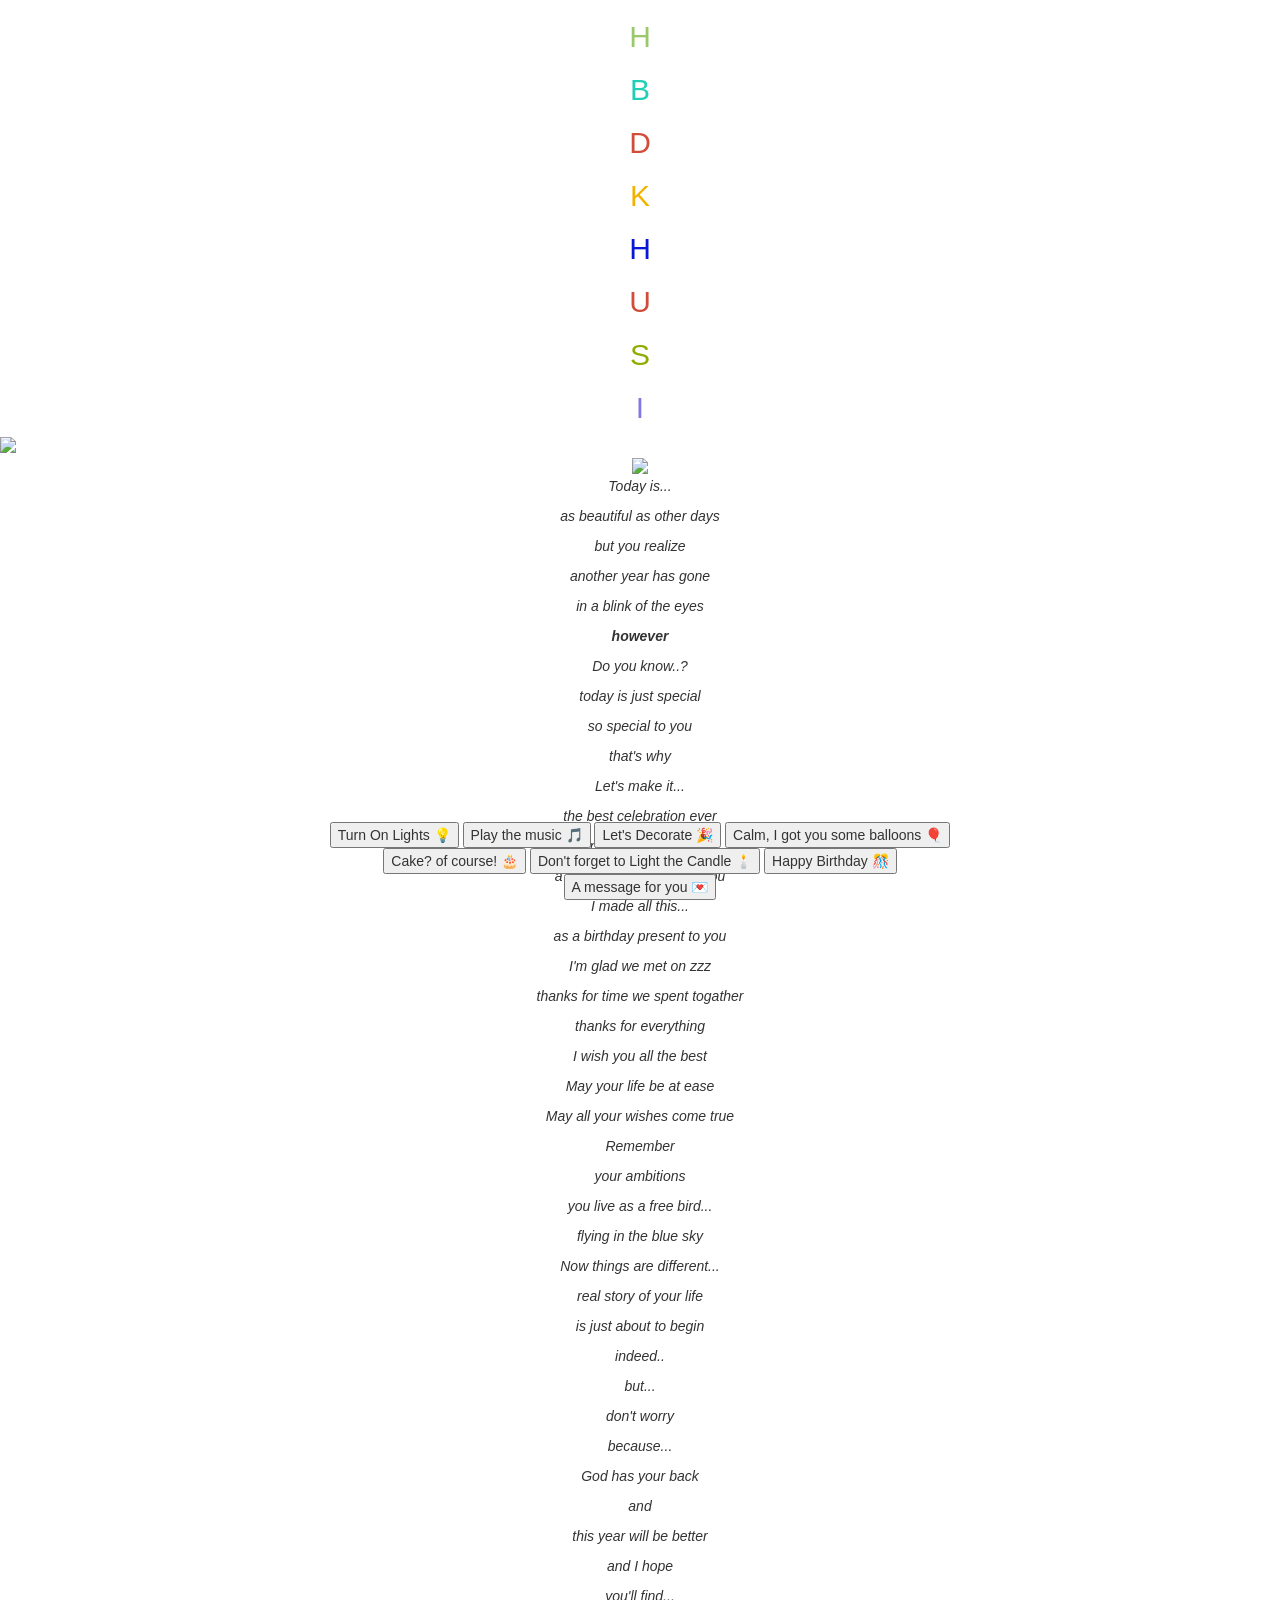
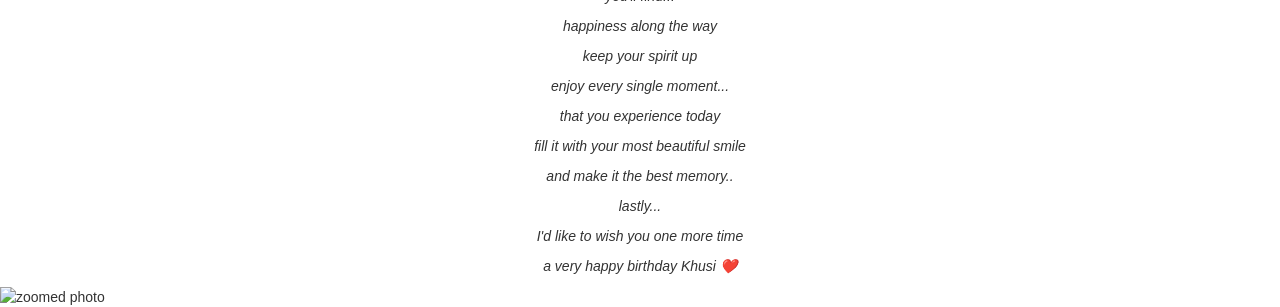
==== universe.html @ 45c4376b "Change letters and colors in balloon headings" ====
<!DOCTYPE html>
<!--[if lt IE 7]> <html class="ie lt-ie9 lt-ie8 lt-ie7"> <![endif]-->
<!--[if IE 7]>    <html class="ie lt-ie9 lt-ie8"> <![endif]-->
<!--[if IE 8]>    <html class="ie lt-ie9"> <![endif]-->
<!--[if gt IE 8]> <html> <![endif]-->
<!--[if !IE]><!-->
<html lang="en"><!-- <![endif]-->

<head>
  <script>
    const navEntries = performance.getEntriesByType("navigation");
    if (navEntries.length > 0 && navEntries[0].type === "reload") {
      window.location.href = "index.html";
    }
  </script>
  <title>Happy Birthday</title>
  <meta charset="UTF-8" />
  <meta name="description" content="Happy Birthday">
  <meta name="robots" content="index, follow" />
  <link rel="icon" href="images/favicon.ico" type="image/x-icon">
  <link rel="author" href="Ovi Shekh" />
  <meta name="keywords" content="Birthday, Happy">

  <!-- Strat of Facebook Meta -->
  <meta property="og:type" content="E-Greeting" />
  <meta property="og:image" content="favicon.ico" />
  <meta property="og:description" content="Wish you a very Happy Birthday">
  <!-- End of Facebook Meta Tags -->

  <meta name="viewport"
    content="width=device-width, initial-scale=1.0, user-scalable=0, minimum-scale=1.0, maximum-scale=1.0">
  <meta name="apple-mobile-web-app-capable" content="yes">
  <meta name="apple-mobile-web-app-status-bar-style" content="black">
  <meta http-equiv="X-UA-Compatible" content="IE=9; IE=8; IE=7; IE=EDGE" />
  <link rel="stylesheet" href="https://maxcdn.bootstrapcdn.com/bootstrap/3.3.1/css/bootstrap.min.css">
  <link rel="stylesheet" type="text/css" href="style/stylesheet.css">
  <link rel="stylesheet" type="text/css" href="style/loading.css">
  <link href='http://fonts.googleapis.com/css?family=Signika' rel='stylesheet' type='text/css'>
  <!-- <link href='http://fonts.googleapis.com/css?family=Nunito' rel='stylesheet' type='text/css'> -->
  <link rel="stylesheet/less" href="style/cake.less">
  <style type="text/css" id="less:birthday-cake">
    /* ============================================== POSITION
*/
    .cake {
      position: absolute;
      display: none;
      left: 50%;
      margin-left: -150px;
      width: 300px;
      height: 300px;
    }

    /* ============================================== BASE
*/
    .cake:after {
      background: #ffffff;
      border-radius: 300px;
      content: "";
      position: absolute;
      bottom: 0;
      left: 0;
      width: 300px;
      height: 6px;
    }

    /* ============================================== Candle
*/
    .velas {
      background: #ffffff;
      border-radius: 100%;
      position: absolute;
      top: 50%;
      left: 50%;
      margin-left: -7.5px;
      margin-top: -25px;
      width: 15px;
      height: 50px;
    }

    .velas:after,
    .velas:before {
      background: rgba(255, 0, 0, 0.4);
      content: "";
      position: absolute;
      width: 100%;
      height: 6.66666667px;
    }

    .velas:after {
      top: 25%;
      left: 0;
    }

    .velas:before {
      top: 45%;
      left: 0;
    }

    /* ============================================== Fire
*/
    .fuego {
      display: none;
      border-radius: 100%;
      box-shadow: 0 0 40px 10px rgba(248, 233, 209, 0.2);
      position: absolute;
      top: -12px;
      left: 50%;
      margin-left: -10px;
      width: 20px;
      height: 37.5px;
    }

    .fuego:nth-child(1) {
      -webkit-animation: fuego 2s infinite;
      -moz-animation: fuego 2s infinite;
      -o-animation: fuego 2s infinite;
      -ms-animation: fuego 2s infinite;
      animation: fuego 2s infinite;
    }

    .fuego:nth-child(2) {
      -webkit-animation: fuego 1.5s infinite;
      -moz-animation: fuego 1.5s infinite;
      -o-animation: fuego 1.5s infinite;
      -ms-animation: fuego 1.5s infinite;
      animation: fuego 1.5s infinite;
    }

    .fuego:nth-child(3) {
      -webkit-animation: fuego 1s infinite;
      -moz-animation: fuego 1s infinite;
      -o-animation: fuego 1s infinite;
      -ms-animation: fuego 1s infinite;
      animation: fuego 1s infinite;
    }

    .fuego:nth-child(4) {
      -webkit-animation: fuego 0.5s infinite;
      -moz-animation: fuego 0.5s infinite;
      -o-animation: fuego 0.5s infinite;
      -ms-animation: fuego 0.5s infinite;
      animation: fuego 0.5s infinite;
    }

    .fuego:nth-child(5) {
      -webkit-animation: fuego 0.2s infinite;
      -moz-animation: fuego 0.2s infinite;
      -o-animation: fuego 0.2s infinite;
      -ms-animation: fuego 0.2s infinite;
      animation: fuego 0.2s infinite;
    }

    /* ============================================== Animation Fire
*/
    @-webkit-keyframes fuego {
      0% {
        background: rgba(254, 248, 97, 0.5);
        -webkit-transform: translateY(0) scale(1);
      }

      50% {
        background: rgba(255, 50, 0, 0.1);
        -webkit-transform: translateY(-60px) scale(0);
      }

      100% {
        background: rgba(254, 248, 97, 0.5);
        -webkit-transform: translateY(0) scale(1);
      }
    }

    @-moz-keyframes fuego {
      0% {
        background: rgba(254, 248, 97, 0.5);
        -moz-transform: translateY(0) scale(1);
      }

      50% {
        background: rgba(255, 50, 0, 0.1);
        -moz-transform: translateY(-60px) scale(0);
      }

      100% {
        background: rgba(254, 248, 97, 0.5);
        -moz-transform: translateY(0) scale(1);
      }
    }

    @-o-keyframes fuego {
      0% {
        background: rgba(254, 248, 97, 0.5);
        -o-transform: translateY(0) scale(1);
      }

      50% {
        background: rgba(255, 50, 0, 0.1);
        -o-transform: translateY(-60px) scale(0);
      }

      100% {
        background: rgba(254, 248, 97, 0.5);
        -o-transform: translateY(0) scale(1);
      }
    }

    @-ms-keyframes fuego {
      0% {
        background: rgba(254, 248, 97, 0.5);
        -ms-transform: translateY(0) scale(1);
      }

      50% {
        background: rgba(255, 50, 0, 0.1);
        -ms-transform: translateY(-60px) scale(0);
      }

      100% {
        background: rgba(254, 248, 97, 0.5);
        -ms-transform: translateY(0) scale(1);
      }
    }

    @keyframes fuego {
      0% {
        background: rgba(254, 248, 97, 0.5);
        transform: translateY(0) scale(1);
      }

      50% {
        background: rgba(255, 50, 0, 0.1);
        transform: translateY(-60px) scale(0);
      }

      100% {
        background: rgba(254, 248, 97, 0.5);
        transform: translateY(0) scale(1);
      }
    }

    /* ============================================== Frosting
*/
    .cobertura {
      background: #ece7e3;
      border-radius: 150px;
      position: absolute;
      top: 60%;
      left: 50%;
      margin-left: -83.33333333px;
      margin-top: -15px;
      width: 166.66666667px;
      height: 37.5px;
      z-index: 10;
    }

    .cobertura:after,
    .cobertura:before {
      background: #ece7e3;
      border-radius: 300px;
      content: "";
      position: absolute;
      width: 15px;
      height: 30px;
    }

    .cobertura:after {
      top: 20px;
      right: 42.85714286px;
    }

    .cobertura:before {
      top: 30px;
      right: 27.27272727px;
    }

    /* ============================================== BIZCOCHO
*/
    .bizcocho {
      background: #6d3826;
      position: absolute;
      bottom: 0;
      left: 50%;
      margin-left: -75px;
      width: 150px;
      height: 100px;
    }

    .bizcocho:after,
    .bizcocho:before {
      background: rgba(236, 231, 227, 0.6);
      content: "";
      position: absolute;
      width: 100%;
      height: 15px;
    }

    .bizcocho:after {
      top: 30%;
      left: 0;
    }

    .bizcocho:before {
      top: 60%;
      left: 0;
    }

    /* ============================================== Album
*/
    .album-photo {
      display: none;
      position: absolute;
      width: 300px;
      /* looks like landscape photo */
      height: auto;
      border: 5px solid white;
      box-shadow: 0 6px 18px rgba(0, 0, 0, 0.3);
      border-radius: 10px;
      transition: transform 0.3s ease;
    }

    .album-photo:hover {
      transform: scale(1.05) rotate(0deg);
      z-index: 10;
    }

    /* Left side */
    .album-left-1 {
      top: 30px;
      left: 50px;
      transform: rotate(-5deg);
    }

    .album-left-2 {
      top: 205px;
      left: 70px;
      transform: rotate(4deg);
    }

    /* Right side */
    .album-right-1 {
      top: 30px;
      right: 50px;
      transform: rotate(5deg);
    }

    .album-right-2 {
      top: 205px;
      right: 70px;
      transform: rotate(-4deg);
    }


    /* ============================================== TEXT
*/
    h1,
    p {
      font-family: 'Lato', sans-serif;
      font-weight: 300;
      font-style: italic;
      text-align: center;
      width: 100%;
      -webkit-user-select: none;
      -moz-user-select: none;
      -ms-user-select: none;
      user-select: none;
    }

    .profile-img {
      position: absolute;
      /* relative to .cake */
      bottom: 30px;
      /* 10px below cake */
      right: -170px;
      /* 70px to the right of cake */
      width: 150px;
      height: 150px;
      border: 5px solid white;
      box-shadow: 0 6px 18px rgba(0, 0, 0, 0.3);
      border-radius: 10px;
    }
  </style>
  <script src="//cdnjs.cloudflare.com/ajax/libs/less.js/2.1.0/less.min.js"></script>
</head>

<body>
  <div class="loading"></div>
  <img src="images/wall-1.png" class="album-photo album-left-1">
  <img src="images/wall-2.jpg" class="album-photo album-left-2">
  <img src="images/wall-3.png" class="album-photo album-right-1">
  <img src="images/wall-4.jpg" class="album-photo album-right-2">



  <audio class="song" loop preload="none" style="display:none;">
    <source src="song/HBD.mp3" type="audio/mpeg">
    <source src="song/HBD.mp3" type="audio/mp3">
  </audio>
	
  <div class="balloons text-center" id="b1">
    <h2 style="color:#99C96A;">H</h2>
  </div>
  <div class="balloons text-center" id="b2">
    <h2 style="color:#20CFB4;">B</h2>
  </div>
  <div class="balloons text-center" id="b3">
    <h2 style="color:#D14D39;">D</h2>
  </div>
	
  <div class="balloons text-center" id="b4">
    <h2 style="color:#F2B300;">K</h2>
  </div>
  <div class="balloons text-center" id="b5">
    <h2 style="color:#0719D4;">H</h2>
  </div>
  <div class="balloons text-center" id="b6">
    <h2 style="color:#D14D39;">U</h2>
  </div>
  <div class="balloons text-center" id="b7">
    <h2 style="color:#8FAD00;">S</h2>
  </div>
  <div class="balloons text-center" id="b8">
    <h2 style="color:#8377E4;">I</h2>
  </div>


  <img src="images/Balloon-Border.png" width="100%" class="balloon-border">


  <div class="container">

    <div class="row">
      <div class="col-md-2 col-xs-2 bulb-holder">
        <div class="bulb" id="bulb_yellow"></div>
      </div>
      <div class="col-md-2 col-xs-2 bulb-holder">
        <div class="bulb" id="bulb_red"></div>
      </div>
      <div class="col-md-2 col-xs-2 bulb-holder">
        <div class="bulb" id="bulb_blue"></div>
      </div>
      <div class="col-md-2 col-xs-2 bulb-holder">
        <div class="bulb" id="bulb_green"></div>
      </div>
      <div class="col-md-2 col-xs-2 bulb-holder">
        <div class="bulb" id="bulb_pink"></div>
      </div>
      <div class="col-md-2 col-xs-2 bulb-holder">
        <div class="bulb" id="bulb_orange"></div>
      </div>
    </div>
    <div class="row">
      <div class="col-md-12 text-center">
        <img src="images/banner.png" class="bannar">
      </div>
    </div>
    <!-- <div class="row message">
			<div class="col-md-12"><p>Khushbu</p></div>
		</div> -->
    <div class="row cake-cover">
      <div class="col-md-12 texr-center">
        <div class="cake">
          <div class="velas">
            <div class="fuego"></div>
            <div class="fuego"></div>
            <div class="fuego"></div>
            <div class="fuego"></div>
            <div class="fuego"></div>
          </div>
          <div class="cobertura"></div>
          <div class="bizcocho"></div>
        </div>
      </div>
    </div>
    <div class="row message">
      <div class="col-md-12">
        <p>Today is...</p>
        <p>as beautiful as other days</p>
        <p>but you realize</p>
        <p>another year has gone</p>
        <p>in a blink of the eyes</p>
        <p><strong>however</strong></p>
        <p>Do you know..?</p>
        <p>today is just special</p>
        <p>so special to you</p>
        <p>that's why</p>
        <p>Let's make it...</p>
        <p>the best celebration ever</p>
        <p>and let me share...</p>
        <p>a piece of happiness to you</p>
        <p>I made all this...</p>
        <p>as a birthday present to you</p>
        <p>I'm glad we met on zzz</p>
        <p>thanks for time we spent togather</p>
        <p>thanks for everything</p>
        <p>I wish you all the best</p>
        <p>May your life be at ease</p>
        <p>May all your wishes come true</p>
        <p>Remember</p>
        <p>your ambitions</p>
        <p>you live as a free bird...</p>
        <p>flying in the blue sky</p>
        <p>Now things are different...</p>
        <p>real story of your life</p>
        <p>is just about to begin</p>
        <p>indeed..</p>
        <p>but...</p>
        <p>don't worry</p>
        <p>because...</p>
        <p>God has your back</p>
        <p>and</p>
        <p>this year will be better</p>
        <p>and I hope</p>
        <p>you'll find...</p>
        <p>happiness along the way</p>
        <p>keep your spirit up</p>
        <p>enjoy every single moment...</p>
        <p>that you experience today</p>
        <p>fill it with your most beautiful smile</p>
        <p>and make it the best memory..</p>
        <p>lastly...</p>
        <p>I'd like to wish you one more time</p>
        <p>a very happy birthday Khusi ❤️</p>
      </div>
    </div>
    <div class="navbar navbar-fixed-bottom">
      <div class="row">
        <div class="col-md-6 text-center col-md-offset-3">
          <button class="custom-btn" id="turn_on">Turn On Lights 💡</button>
          <button class="custom-btn" id="play">Play the music 🎵</button>
          <button class="custom-btn" id="bannar_coming">Let's Decorate 🎉</button>
          <button class="custom-btn" id="balloons_flying">Calm, I got you some balloons 🎈</button>
          <button class="custom-btn" id="cake_fadein">Cake? of course! 🎂</button>
          <button class="custom-btn" id="light_candle">Don't forget to Light the Candle 🕯️</button>
          <button class="custom-btn" id="wish_message">Happy Birthday 🎊</button>
          <button class="custom-btn" id="story">A message for you 💌</button>
          <!-- <button class="custom-btn" id="cake_cut">Lrt's Cut the Cake</button> -->
        </div>
      </div>
      <!-- <div class="col-md-2">
			</div>
			<div class="col-md-2">
			</div>
			<div class="col-md-2">
			</div>
			<div class="col-md-2">
			</div>
			<div class="col-md-2">
			</div> -->
    </div>


  </div>
  <div class="lightbox" id="lightbox">
    <img src="" alt="zoomed photo">
  </div>
</body>
<script src="https://ajax.googleapis.com/ajax/libs/jquery/1.11.2/jquery.min.js"></script>
<script src="https://maxcdn.bootstrapcdn.com/bootstrap/3.3.1/js/bootstrap.min.js"></script>
<script src="https://cdn.jsdelivr.net/npm/sweetalert2@11"></script>
<script src="script/effect.js"></script>
<!-- Google tag (gtag.js) -->
<script async src="https://www.googletagmanager.com/gtag/js?id=G-8SQ2H9J48M"></script>
<script>
  window.dataLayer = window.dataLayer || [];
  function gtag() { dataLayer.push(arguments); }
  gtag('js', new Date());

  gtag('config', 'G-8SQ2H9J48M');
</script>

</html>
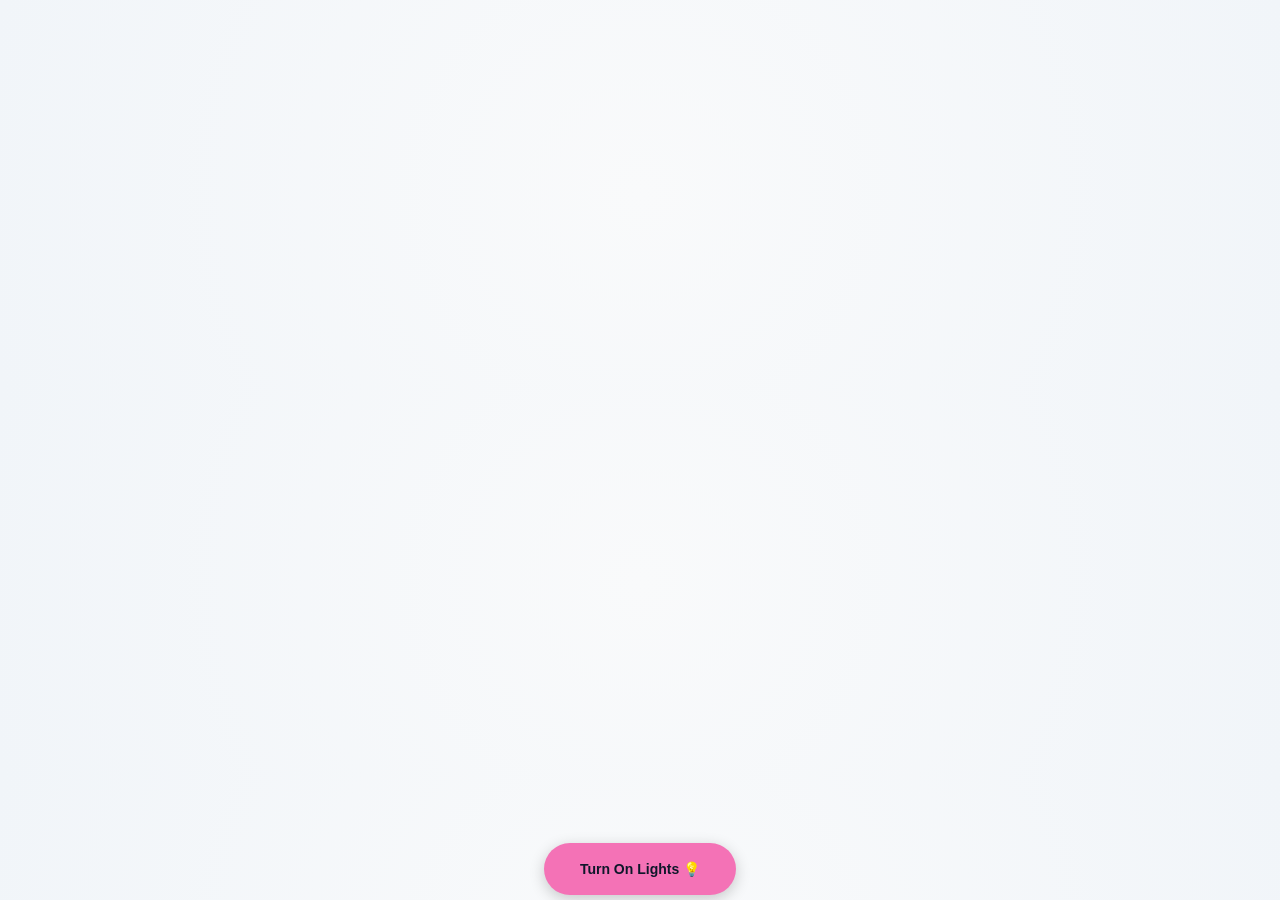
==== commit d4f573c0: "Happy Birthday" ====
--- a/universe.html
+++ b/universe.html
@@ -394,33 +394,30 @@
     <source src="song/HBD.mp3" type="audio/mpeg">
     <source src="song/HBD.mp3" type="audio/mp3">
   </audio>
-	
   <div class="balloons text-center" id="b1">
-    <h2 style="color:#99C96A;">H</h2>
+    <h2 style="color:#F2B300;">K</h2>
   </div>
   <div class="balloons text-center" id="b2">
-    <h2 style="color:#20CFB4;">B</h2>
+    <h2 style="color:#0719D4;">H</h2>
   </div>
   <div class="balloons text-center" id="b3">
-    <h2 style="color:#D14D39;">D</h2>
-  </div>
-	
+    <h2 style="color:#D14D39;">U</h2>
+  </div>
   <div class="balloons text-center" id="b4">
-    <h2 style="color:#F2B300;">K</h2>
+    <h2 style="color:#8FAD00;">S</h2>
   </div>
   <div class="balloons text-center" id="b5">
-    <h2 style="color:#0719D4;">H</h2>
+    <h2 style="color:#8377E4;">I</h2>
   </div>
   <div class="balloons text-center" id="b6">
-    <h2 style="color:#D14D39;">U</h2>
+    <h2 style="color:#99C96A;"> </h2>
   </div>
   <div class="balloons text-center" id="b7">
-    <h2 style="color:#8FAD00;">S</h2>
+    <h2 style="color:#20CFB4;"> </h2>
   </div>
   <div class="balloons text-center" id="b8">
-    <h2 style="color:#8377E4;">I</h2>
-  </div>
-
+    <h2 style="color:#D14D39;"> </h2>
+  </div>
 
   <img src="images/Balloon-Border.png" width="100%" class="balloon-border">
 
@@ -567,4 +564,4 @@
   gtag('config', 'G-8SQ2H9J48M');
 </script>
 
-</html>
+</html>
--- a/style/stylesheet.css
+++ b/style/stylesheet.css
@@ -0,0 +1,1459 @@
+@font-face {
+  font-family: 'Happy';
+  src: url('../fonts/Sweet-Toffee.ttf') format('truetype');
+  font-weight: normal;
+  font-style: normal;
+}
+
+body {
+	/*background-color: #FFDAB9;	*/
+	background-color: #f9fafb;
+	background-image: radial-gradient(circle at center, #f9fafb 0%, #f1f5f9 100%);
+	color: #1e293b;
+	padding-bottom: 120px;
+	-webkit-transition:background-color linear 5s;
+	-moz-transition:background-color linear 5s;
+	-o-transition:background-color linear 5s;
+	-ms-transition:background-color linear 5s;
+	transition:background-color linear 5s;
+	overflow-x:hidden;
+}
+
+.custom-btn {
+  display: inline-block;
+  margin: 0.5rem;
+  padding: 16px 36px;
+  background: #f472b6;
+  color: #0f172a;
+  text-decoration: none;
+  border-radius: 40px;
+  font-weight: bold;
+  font-size: 1.4rem;
+  box-shadow: 0 4px 15px rgba(0,0,0,0.2);
+  transition: transform 0.2s, box-shadow 0.2s, background 0.2s;
+  animation: pulse-btn 2s infinite;
+  border: none;
+  cursor: pointer;
+}
+
+.custom-btn:hover {
+  transform: scale(1.05);
+  box-shadow: 0 6px 20px rgba(0,0,0,0.3);
+  background: #60a5fa;
+  color: #0f172a;
+}
+
+@keyframes pulse-btn {
+  0% { transform: scale(1); box-shadow: 0 4px 15px rgba(244, 114, 182, 0.4); }
+  50% { transform: scale(1.04); box-shadow: 0 4px 25px rgba(244, 114, 182, 0.8); }
+  100% { transform: scale(1); box-shadow: 0 4px 15px rgba(244, 114, 182, 0.4); }
+}
+
+.img-rounded {
+  border-radius: 16px;
+  box-shadow: 0 8px 16px rgba(0,0,0,0.1);
+  transition: transform 0.3s ease, box-shadow 0.3s ease;
+  object-fit: cover;
+}
+
+.img-rounded:hover {
+  transform: scale(1.05);
+  box-shadow: 0 12px 24px rgba(0,0,0,0.15);
+}
+
+/* Overlay */
+.lightbox {
+  display: none; /* stays hidden at first */
+  position: fixed;
+  top: 0; left: 0;
+  width: 100%; height: 100%;
+  background: rgba(0,0,0,0.8);
+
+  /* flex will only apply when shown via JS */
+  justify-content: center;
+  align-items: center;
+
+  z-index: 9999;
+}
+
+/* Enlarged image */
+.lightbox img {
+  max-width: 90%;
+  max-height: 90%;
+  border-radius: 10px;
+  box-shadow: 0 8px 25px rgba(0,0,0,0.5);
+  animation: fadeIn 0.3s ease;
+}
+
+/* Simple fade-in */
+@keyframes fadeIn {
+  from { opacity: 0; transform: scale(0.95); }
+  to { opacity: 1; transform: scale(1); }
+}
+
+.can-zoom {
+  display: none;   /* hidden until button click */
+  position: absolute;
+  right: 65px;     /* aligns with right album photos */
+  top: 360px;      /* sits below the second right photo */
+  width: 200px;
+  height: auto;
+  opacity: 0.9;
+  transition: opacity 0.3s ease;
+}
+.can-zoom:hover {
+  opacity: 1;  /* brighten on hover */
+}
+
+.container {
+	display: none;
+}
+.peach {
+	background-color: #FFDAB9;
+	
+}
+.peach-after {
+	-webkit-animation:peach_alive linear 8s infinite;
+	-moz-animation:peach_alive linear 8s infinite;
+	-o-animation:peach_alive linear 8s infinite;
+	-ms-animation:peach_alive linear 8s infinite;
+	animation:peach_alive linear 8s infinite;
+}
+
+@-webkit-keyframes peach_alive {
+	0%{
+		background-color: #FFDAB9;
+	}
+	25%{
+		background-color: #FFE4B5;
+	}
+	50%{
+		background-color: #FFDAB9;
+	}
+	75%{
+		background-color: #FFEFD5;
+	}
+	100%{
+		background-color: #FFDAB9;
+	}
+}
+@-moz-keyframes peach_alive {
+	0%{
+		background-color: #FFDAB9;
+	}
+	25%{
+		background-color: #FFE4B5;
+	}
+	50%{
+		background-color: #FFDAB9;
+	}
+	75%{
+		background-color: #FFEFD5;
+	}
+	100%{
+		background-color: #FFDAB9;
+	}
+}
+
+@-o-keyframes peach_alive {
+	0%{
+		background-color: #FFDAB9;
+	}
+	25%{
+		background-color: #FFE4B5;
+	}
+	50%{
+		background-color: #FFDAB9;
+	}
+	75%{
+		background-color: #FFEFD5;
+	}
+	100%{
+		background-color: #FFDAB9;
+	}
+}
+
+@-ms-keyframes peach_alive {
+	0%{
+		background-color: #FFDAB9;
+	}
+	25%{
+		background-color: #FFE4B5;
+	}
+	50%{
+		background-color: #FFDAB9;
+	}
+	75%{
+		background-color: #FFEFD5;
+	}
+	100%{
+		background-color: #FFDAB9;
+	}
+}
+
+@keyframes peach_alive {
+	0%{
+		background-color: #FFDAB9;
+	}
+	25%{
+		background-color: #FFE4B5;
+	}
+	50%{
+		background-color: #FFDAB9;
+	}
+	75%{
+		background-color: #FFEFD5;
+	}
+	100%{
+		background-color: #FFDAB9;
+	}
+}
+
+
+.bulb {
+	width: 50px;
+	height: 50px;
+	margin: auto;
+	background-repeat: no-repeat no-repeat;
+	background-position:center 0px;
+	background-size: 50px 50px;
+}
+
+.bulb-holder {
+	height: 70px;
+}
+
+.bulb-glow-yellow {
+	background-image: url('../images/bulbs/bulb_yellow.png');
+	-webkit-animation: bulb_glow_yellow linear 5s;
+	-moz-animation: bulb_glow_yellow linear 5s;
+	-o-animation: bulb_glow_yellow linear 5s;
+	-ms-animation: bulb_glow_yellow linear 5s;
+	animation: bulb_glow_yellow linear 5s;
+}
+
+@-webkit-keyframes bulb_glow_yellow {
+	0%{
+		background-image: url('../images/bulbs/bulb.png');
+		opacity: 0;
+	}
+	50%{
+		opacity: 1;
+	}
+	100%{
+		background-image: url('../images/bulbs/bulb_yellow.png');
+		opacity: 1;
+	}
+}
+@-moz-keyframes bulb_glow_yellow {
+	0%{
+		background-image: url('../images/bulbs/bulb.png');
+		opacity: 0;
+	}
+	50%{
+		opacity: 1;
+	}
+	100%{
+		background-image: url('../images/bulbs/bulb_yellow.png');
+		opacity: 1;
+	}
+}
+@-o-keyframes bulb_glow_yellow {
+	0%{
+		background-image: url('../images/bulbs/bulb.png');
+		opacity: 0;
+	}
+	50%{
+		opacity: 1;
+	}
+	100%{
+		background-image: url('../images/bulbs/bulb_yellow.png');
+		opacity: 1;
+	}
+}
+@-ms-keyframes bulb_glow_yellow {
+	0%{
+		background-image: url('../images/bulbs/bulb.png');
+		opacity: 0;
+	}
+	50%{
+		opacity: 1;
+	}
+	100%{
+		background-image: url('../images/bulbs/bulb_yellow.png');
+		opacity: 1;
+	}
+}
+@keyframes bulb_glow_yellow {
+	0%{
+		background-image: url('../images/bulbs/bulb.png');
+		opacity: 0;
+	}
+	50%{
+		opacity: 1;
+	}
+	100%{
+		background-image: url('../images/bulbs/bulb_yellow.png');
+		opacity: 1;
+	}
+}
+
+.bulb-glow-red {
+	background-image: url('../images/bulbs/bulb_red.png');
+	-webkit-animation: bulb_glow_red linear 5s;
+	-moz-animation: bulb_glow_red linear 5s;
+	-o-animation: bulb_glow_red linear 5s;
+	-ms-animation: bulb_glow_red linear 5s;
+	animation: bulb_glow_red linear 5s;
+}
+
+@-webkit-keyframes bulb_glow_red {
+	0%{
+		background-image: url('../images/bulbs/bulb.png');
+		opacity: 0;
+	}
+	50%{
+		opacity: 1;
+	}
+	100%{
+		background-image: url('../images/bulbs/bulb_red.png');
+		opacity: 1;
+	}
+}
+@-moz-keyframes bulb_glow_red {
+	0%{
+		background-image: url('../images/bulbs/bulb.png');
+		opacity: 0;
+	}
+	50%{
+		opacity: 1;
+	}
+	100%{
+		background-image: url('../images/bulbs/bulb_red.png');
+		opacity: 1;
+	}
+}
+@-o-keyframes bulb_glow_red {
+	0%{
+		background-image: url('../images/bulbs/bulb.png');
+		opacity: 0;
+	}
+	50%{
+		opacity: 1;
+	}
+	100%{
+		background-image: url('../images/bulbs/bulb_red.png');
+		opacity: 1;
+	}
+}
+@-ms-keyframes bulb_glow_red {
+	0%{
+		background-image: url('../images/bulbs/bulb.png');
+		opacity: 0;
+	}
+	50%{
+		opacity: 1;
+	}
+	100%{
+		background-image: url('../images/bulbs/bulb_red.png');
+		opacity: 1;
+	}
+}
+@keyframes bulb_glow_red {
+	0%{
+		background-image: url('../images/bulbs/bulb.png');
+		opacity: 0;
+	}
+	50%{
+		opacity: 1;
+	}
+	100%{
+		background-image: url('../images/bulbs/bulb_red.png');
+		opacity: 1;
+	}
+}
+.bulb-glow-blue {
+	background-image: url('../images/bulbs/bulb_blue.png');
+	-webkit-animation: bulb_glow_blue linear 5s;
+	-moz-animation: bulb_glow_blue linear 5s;
+	-o-animation: bulb_glow_blue linear 5s;
+	-ms-animation: bulb_glow_blue linear 5s;
+	animation: bulb_glow_blue linear 5s;
+}
+
+@-webkit-keyframes bulb_glow_blue {
+	0%{
+		background-image: url('../images/bulbs/bulb.png');
+		opacity: 0;
+	}
+	50%{
+		opacity: 1;
+	}
+	100%{
+		background-image: url('../images/bulbs/bulb_blue.png');
+		opacity: 1;
+	}
+}
+@-moz-keyframes bulb_glow_blue {
+	0%{
+		background-image: url('../images/bulbs/bulb.png');
+		opacity: 0;
+	}
+	50%{
+		opacity: 1;
+	}
+	100%{
+		background-image: url('../images/bulbs/bulb_blue.png');
+		opacity: 1;
+	}
+}
+@-o-keyframes bulb_glow_blue {
+	0%{
+		background-image: url('../images/bulbs/bulb.png');
+		opacity: 0;
+	}
+	50%{
+		opacity: 1;
+	}
+	100%{
+		background-image: url('../images/bulbs/bulb_blue.png');
+		opacity: 1;
+	}
+}
+@-ms-keyframes bulb_glow_blue {
+	0%{
+		background-image: url('../images/bulbs/bulb.png');
+		opacity: 0;
+	}
+	50%{
+		opacity: 1;
+	}
+	100%{
+		background-image: url('../images/bulbs/bulb_blue.png');
+		opacity: 1;
+	}
+}
+@keyframes bulb_glow_blue {
+	0%{
+		background-image: url('../images/bulbs/bulb.png');
+		opacity: 0;
+	}
+	50%{
+		opacity: 1;
+	}
+	100%{
+		background-image: url('../images/bulbs/bulb_blue.png');
+		opacity: 1;
+	}
+}
+
+.bulb-glow-green {
+	background-image: url('../images/bulbs/bulb_green.png');
+	-webkit-animation: bulb_glow_green linear 5s;
+	-moz-animation: bulb_glow_green linear 5s;
+	-o-animation: bulb_glow_green linear 5s;
+	-ms-animation: bulb_glow_green linear 5s;
+	animation: bulb_glow_green linear 5s;
+}
+
+@-webkit-keyframes bulb_glow_green {
+	0%{
+		background-image: url('../images/bulbs/bulb.png');
+		opacity: 0;
+	}
+	50%{
+		opacity: 1;
+	}
+	100%{
+		background-image: url('../images/bulbs/bulb_green.png');
+		opacity: 1;
+	}
+}
+@-moz-keyframes bulb_glow_green {
+	0%{
+		background-image: url('../images/bulbs/bulb.png');
+		opacity: 0;
+	}
+	50%{
+		opacity: 1;
+	}
+	100%{
+		background-image: url('../images/bulbs/bulb_green.png');
+		opacity: 1;
+	}
+}
+@-o-keyframes bulb_glow_green {
+	0%{
+		background-image: url('../images/bulbs/bulb.png');
+		opacity: 0;
+	}
+	50%{
+		opacity: 1;
+	}
+	100%{
+		background-image: url('../images/bulbs/bulb_green.png');
+		opacity: 1;
+	}
+}
+@-ms-keyframes bulb_glow_green {
+	0%{
+		background-image: url('../images/bulbs/bulb.png');
+		opacity: 0;
+	}
+	50%{
+		opacity: 1;
+	}
+	100%{
+		background-image: url('../images/bulbs/bulb_green.png');
+		opacity: 1;
+	}
+}
+@keyframes bulb_glow_green {
+	0%{
+		background-image: url('../images/bulbs/bulb.png');
+		opacity: 0;
+	}
+	50%{
+		opacity: 1;
+	}
+	100%{
+		background-image: url('../images/bulbs/bulb_green.png');
+		opacity: 1;
+	}
+}
+
+.bulb-glow-pink {
+	background-image: url('../images/bulbs/bulb_pink.png');
+	-webkit-animation: bulb_glow_pink linear 5s;
+	-moz-animation: bulb_glow_pink linear 5s;
+	-o-animation: bulb_glow_pink linear 5s;
+	-ms-animation: bulb_glow_pink linear 5s;
+	animation: bulb_glow_pink linear 5s;
+}
+
+@-webkit-keyframes bulb_glow_pink {
+	0%{
+		background-image: url('../images/bulbs/bulb.png');
+		opacity: 0;
+	}
+	50%{
+		opacity: 1;
+	}
+	100%{
+		background-image: url('../images/bulbs/bulb_pink.png');
+		opacity: 1;
+	}
+}
+@-moz-keyframes bulb_glow_pink {
+	0%{
+		background-image: url('../images/bulbs/bulb.png');
+		opacity: 0;
+	}
+	50%{
+		opacity: 1;
+	}
+	100%{
+		background-image: url('../images/bulbs/bulb_pink.png');
+		opacity: 1;
+	}
+}
+@-o-keyframes bulb_glow_pink {
+	0%{
+		background-image: url('../images/bulbs/bulb.png');
+		opacity: 0;
+	}
+	50%{
+		opacity: 1;
+	}
+	100%{
+		background-image: url('../images/bulbs/bulb_pink.png');
+		opacity: 1;
+	}
+}
+@-ms-keyframes bulb_glow_pink {
+	0%{
+		background-image: url('../images/bulbs/bulb.png');
+		opacity: 0;
+	}
+	50%{
+		opacity: 1;
+	}
+	100%{
+		background-image: url('../images/bulbs/bulb_pink.png');
+		opacity: 1;
+	}
+}
+@keyframes bulb_glow_pink {
+	0%{
+		background-image: url('../images/bulbs/bulb.png');
+		opacity: 0;
+	}
+	50%{
+		opacity: 1;
+	}
+	100%{
+		background-image: url('../images/bulbs/bulb_pink.png');
+		opacity: 1;
+	}
+}
+
+.bulb-glow-orange {
+	background-image: url('../images/bulbs/bulb_orange.png');
+	-webkit-animation: bulb_glow_orange linear 5s;
+	-moz-animation: bulb_glow_orange linear 5s;
+	-o-animation: bulb_glow_orange linear 5s;
+	-ms-animation: bulb_glow_orange linear 5s;
+	animation: bulb_glow_orange linear 5s;
+}
+
+@-webkit-keyframes bulb_glow_orange {
+	0%{
+		background-image: url('../images/bulbs/bulb.png');
+		opacity: 0;
+	}
+	50%{
+		opacity: 1;
+	}
+	100%{
+		background-image: url('../images/bulbs/bulb_orange.png');
+		opacity: 1;
+	}
+}
+@-moz-keyframes bulb_glow_orange {
+	0%{
+		background-image: url('../images/bulbs/bulb.png');
+		opacity: 0;
+	}
+	50%{
+		opacity: 1;
+	}
+	100%{
+		background-image: url('../images/bulbs/bulb_orange.png');
+		opacity: 1;
+	}
+}
+@-o-keyframes bulb_glow_orange {
+	0%{
+		background-image: url('../images/bulbs/bulb.png');
+		opacity: 0;
+	}
+	50%{
+		opacity: 1;
+	}
+	100%{
+		background-image: url('../images/bulbs/bulb_orange.png');
+		opacity: 1;
+	}
+}
+@-ms-keyframes bulb_glow_orange {
+	0%{
+		background-image: url('../images/bulbs/bulb.png');
+		opacity: 0;
+	}
+	50%{
+		opacity: 1;
+	}
+	100%{
+		background-image: url('../images/bulbs/bulb_orange.png');
+		opacity: 1;
+	}
+}
+@keyframes bulb_glow_orange {
+	0%{
+		background-image: url('../images/bulbs/bulb.png');
+		opacity: 0;
+	}
+	50%{
+		opacity: 1;
+	}
+	100%{
+		background-image: url('../images/bulbs/bulb_orange.png');
+		opacity: 1;
+	}
+}
+
+
+/*after music*/
+.bulb-glow-yellow-after {
+	background-image: url('../images/bulbs/bulb_yellow.png');
+	-webkit-animation: bulb_glow_yellow_after linear 1s infinite;
+	-moz-animation: bulb_glow_yellow_after linear 1s infinite;
+	-o-animation: bulb_glow_yellow_after linear 1s infinite;
+	-ms-animation: bulb_glow_yellow_after linear 1s infinite;
+	animation: bulb_glow_yellow_after linear 1s infinite;
+}
+
+@-webkit-keyframes bulb_glow_yellow_after {
+	0%{
+		background-image: url('../images/bulbs/bulb.png');
+	}
+	50%{
+		background-image: url('../images/bulbs/bulb_yellow.png');
+	}
+	100%{
+		background-image: url('../images/bulbs/bulb.png');
+	}
+}
+@-moz-keyframes bulb_glow_yellow_after {
+	0%{
+		background-image: url('../images/bulbs/bulb.png');
+	}
+	50%{
+		background-image: url('../images/bulbs/bulb_yellow.png');
+	}
+	100%{
+		background-image: url('../images/bulbs/bulb.png');
+	}
+}
+@-o-keyframes bulb_glow_yellow_after {
+	0%{
+		background-image: url('../images/bulbs/bulb.png');
+	}
+	50%{
+		background-image: url('../images/bulbs/bulb_yellow.png');
+	}
+	100%{
+		background-image: url('../images/bulbs/bulb.png');
+	}
+}
+@-ms-keyframes bulb_glow_yellow_after {
+	0%{
+		background-image: url('../images/bulbs/bulb.png');
+	}
+	50%{
+		background-image: url('../images/bulbs/bulb_yellow.png');
+	}
+	100%{
+		background-image: url('../images/bulbs/bulb.png');
+	}
+}
+@keyframes bulb_glow_yellow_after {
+	0%{
+		background-image: url('../images/bulbs/bulb.png');
+	}
+	50%{
+		background-image: url('../images/bulbs/bulb_yellow.png');
+	}
+	100%{
+		background-image: url('../images/bulbs/bulb.png');
+	}
+}
+
+.bulb-glow-red-after {
+	background-image: url('../images/bulbs/bulb_red.png');
+	-webkit-animation: bulb_glow_red_after linear 1.2s infinite;
+	-moz-animation: bulb_glow_red_after linear 1.2s infinite;
+	-o-animation: bulb_glow_red_after linear 1.2s infinite;
+	-ms-animation: bulb_glow_red_after linear 1.2s infinite;
+	animation: bulb_glow_red_after linear 1.2s infinite;
+}
+
+@-webkit-keyframes bulb_glow_red_after {
+	0%{
+		background-image: url('../images/bulbs/bulb.png');
+	}
+	50%{
+		background-image: url('../images/bulbs/bulb_red.png');
+	}
+	100%{
+		background-image: url('../images/bulbs/bulb.png');
+	}
+}
+@-moz-keyframes bulb_glow_red_after {
+	0%{
+		background-image: url('../images/bulbs/bulb.png');
+	}
+	50%{
+		background-image: url('../images/bulbs/bulb_red.png');
+	}
+	100%{
+		background-image: url('../images/bulbs/bulb.png');
+	}
+}
+@-o-keyframes bulb_glow_red_after {
+	0%{
+		background-image: url('../images/bulbs/bulb.png');
+	}
+	50%{
+		background-image: url('../images/bulbs/bulb_red.png');
+	}
+	100%{
+		background-image: url('../images/bulbs/bulb.png');
+	}
+}
+@-ms-keyframes bulb_glow_red_after {
+	0%{
+		background-image: url('../images/bulbs/bulb.png');
+	}
+	50%{
+		background-image: url('../images/bulbs/bulb_red.png');
+	}
+	100%{
+		background-image: url('../images/bulbs/bulb.png');
+	}
+}
+@keyframes bulb_glow_red_after {
+	0%{
+		background-image: url('../images/bulbs/bulb.png');
+	}
+	50%{
+		background-image: url('../images/bulbs/bulb_red.png');
+	}
+	100%{
+		background-image: url('../images/bulbs/bulb.png');
+	}
+}
+
+.bulb-glow-blue-after {
+	background-image: url('../images/bulbs/bulb_blue.png');
+	-webkit-animation: bulb_glow_blue_after linear 1.4s infinite;
+	-moz-animation: bulb_glow_blue_after linear 1.4s infinite;
+	-o-animation: bulb_glow_blue_after linear 1.4s infinite;
+	-ms-animation: bulb_glow_blue_after linear 1.4s infinite;
+	animation: bulb_glow_blue_after linear 1.4s infinite;
+}
+
+@-webkit-keyframes bulb_glow_blue_after {
+	0%{
+		background-image: url('../images/bulbs/bulb.png');
+	}
+	50%{
+		background-image: url('../images/bulbs/bulb_blue.png');
+	}
+	100%{
+		background-image: url('../images/bulbs/bulb.png');
+	}
+}
+@-moz-keyframes bulb_glow_blue_after {
+	0%{
+		background-image: url('../images/bulbs/bulb.png');
+	}
+	50%{
+		background-image: url('../images/bulbs/bulb_blue.png');
+	}
+	100%{
+		background-image: url('../images/bulbs/bulb.png');
+	}
+}
+@-o-keyframes bulb_glow_blue_after {
+	0%{
+		background-image: url('../images/bulbs/bulb.png');
+	}
+	50%{
+		background-image: url('../images/bulbs/bulb_blue.png');
+	}
+	100%{
+		background-image: url('../images/bulbs/bulb.png');
+	}
+}
+@-ms-keyframes bulb_glow_blue_after {
+	0%{
+		background-image: url('../images/bulbs/bulb.png');
+	}
+	50%{
+		background-image: url('../images/bulbs/bulb_blue.png');
+	}
+	100%{
+		background-image: url('../images/bulbs/bulb.png');
+	}
+}
+@keyframes bulb_glow_blue_after {
+	0%{
+		background-image: url('../images/bulbs/bulb.png');
+	}
+	50%{
+		background-image: url('../images/bulbs/bulb_blue.png');
+	}
+	100%{
+		background-image: url('../images/bulbs/bulb.png');
+	}
+}
+.bulb-glow-green-after {
+	background-image: url('../images/bulbs/bulb_green.png');
+	-webkit-animation: bulb_glow_green_after linear 1.8s infinite;
+	-moz-animation: bulb_glow_green_after linear 1.8s infinite;
+	-o-animation: bulb_glow_green_after linear 1.8s infinite;
+	-ms-animation: bulb_glow_green_after linear 1.8s infinite;
+	animation: bulb_glow_green_after linear 1.8s infinite;
+}
+
+@-webkit-keyframes bulb_glow_green_after {
+	0%{
+		background-image: url('../images/bulbs/bulb.png');
+	}
+	50%{
+		background-image: url('../images/bulbs/bulb_green.png');
+	}
+	100%{
+		background-image: url('../images/bulbs/bulb.png');
+	}
+}
+
+@-moz-keyframes bulb_glow_green_after {
+	0%{
+		background-image: url('../images/bulbs/bulb.png');
+	}
+	50%{
+		background-image: url('../images/bulbs/bulb_green.png');
+	}
+	100%{
+		background-image: url('../images/bulbs/bulb.png');
+	}
+}
+@-o-keyframes bulb_glow_green_after {
+	0%{
+		background-image: url('../images/bulbs/bulb.png');
+	}
+	50%{
+		background-image: url('../images/bulbs/bulb_green.png');
+	}
+	100%{
+		background-image: url('../images/bulbs/bulb.png');
+	}
+}
+@-ms-keyframes bulb_glow_green_after {
+	0%{
+		background-image: url('../images/bulbs/bulb.png');
+	}
+	50%{
+		background-image: url('../images/bulbs/bulb_green.png');
+	}
+	100%{
+		background-image: url('../images/bulbs/bulb.png');
+	}
+}
+@keyframes bulb_glow_green_after {
+	0%{
+		background-image: url('../images/bulbs/bulb.png');
+	}
+	50%{
+		background-image: url('../images/bulbs/bulb_green.png');
+	}
+	100%{
+		background-image: url('../images/bulbs/bulb.png');
+	}
+}
+.bulb-glow-pink-after {
+	background-image: url('../images/bulbs/bulb_pink.png');
+	-webkit-animation: bulb_glow_pink_after linear 2s infinite;
+	-moz-animation: bulb_glow_pink_after linear 2s infinite;
+	-o-animation: bulb_glow_pink_after linear 2s infinite;
+	-ms-animation: bulb_glow_pink_after linear 2s infinite;
+	animation: bulb_glow_pink_after linear 2s infinite;
+}
+
+@-webkit-keyframes bulb_glow_pink_after {
+	0%{
+		background-image: url('../images/bulbs/bulb.png');
+	}
+	50%{
+		background-image: url('../images/bulbs/bulb_pink.png');
+	}
+	100%{
+		background-image: url('../images/bulbs/bulb.png');
+	}
+}
+@-moz-keyframes bulb_glow_pink_after {
+	0%{
+		background-image: url('../images/bulbs/bulb.png');
+	}
+	50%{
+		background-image: url('../images/bulbs/bulb_pink.png');
+	}
+	100%{
+		background-image: url('../images/bulbs/bulb.png');
+	}
+}
+@-o-keyframes bulb_glow_pink_after {
+	0%{
+		background-image: url('../images/bulbs/bulb.png');
+	}
+	50%{
+		background-image: url('../images/bulbs/bulb_pink.png');
+	}
+	100%{
+		background-image: url('../images/bulbs/bulb.png');
+	}
+}
+@-ms-keyframes bulb_glow_pink_after {
+	0%{
+		background-image: url('../images/bulbs/bulb.png');
+	}
+	50%{
+		background-image: url('../images/bulbs/bulb_pink.png');
+	}
+	100%{
+		background-image: url('../images/bulbs/bulb.png');
+	}
+}
+@keyframes bulb_glow_pink_after {
+	0%{
+		background-image: url('../images/bulbs/bulb.png');
+	}
+	50%{
+		background-image: url('../images/bulbs/bulb_pink.png');
+	}
+	100%{
+		background-image: url('../images/bulbs/bulb.png');
+	}
+}
+.bulb-glow-orange-after {
+	background-image: url('../images/bulbs/bulb_orange.png');
+	-webkit-animation: bulb_glow_orange_after linear 2.2s infinite;
+	-moz-animation: bulb_glow_orange_after linear 2.2s infinite;
+	-o-animation: bulb_glow_orange_after linear 2.2s infinite;
+	-ms-animation: bulb_glow_orange_after linear 2.2s infinite;
+	animation: bulb_glow_orange_after linear 2.2s infinite;
+}
+
+@-webkit-keyframes bulb_glow_orange_after {
+	0%{
+		background-image: url('../images/bulbs/bulb.png');
+	}
+	50%{
+		background-image: url('../images/bulbs/bulb_orange.png');
+	}
+	100%{
+		background-image: url('../images/bulbs/bulb.png');
+	}
+}
+@-moz-keyframes bulb_glow_orange_after {
+	0%{
+		background-image: url('../images/bulbs/bulb.png');
+	}
+	50%{
+		background-image: url('../images/bulbs/bulb_orange.png');
+	}
+	100%{
+		background-image: url('../images/bulbs/bulb.png');
+	}
+}
+@-o-keyframes bulb_glow_orange_after {
+	0%{
+		background-image: url('../images/bulbs/bulb.png');
+	}
+	50%{
+		background-image: url('../images/bulbs/bulb_orange.png');
+	}
+	100%{
+		background-image: url('../images/bulbs/bulb.png');
+	}
+}
+@-ms-keyframes bulb_glow_orange_after {
+	0%{
+		background-image: url('../images/bulbs/bulb.png');
+	}
+	50%{
+		background-image: url('../images/bulbs/bulb_orange.png');
+	}
+	100%{
+		background-image: url('../images/bulbs/bulb.png');
+	}
+}
+@keyframes bulb_glow_orange_after {
+	0%{
+		background-image: url('../images/bulbs/bulb.png');
+	}
+	50%{
+		background-image: url('../images/bulbs/bulb_orange.png');
+	}
+	100%{
+		background-image: url('../images/bulbs/bulb.png');
+	}
+}
+audio {
+	display: none;
+}
+
+.bannar {
+	max-width: 100%;
+	-webkit-transform:translate(0px,-500px);
+	-moz-transform:translate(0px,-500px);
+	-o-transform:translate(0px,-500px);
+	-ms-transform:translate(0px,-500px);
+	transform:translate(0px,-500px);
+
+}
+.bannar-come {
+	-webkit-animation: bannar_come linear 6s;
+	-webkit-transform:translate(0px,0px);
+	-moz-animation: bannar_come linear 6s;
+	-moz-transform:translate(0px,0px);
+	-o-animation: bannar_come linear 6s;
+	-o-transform:translate(0px,0px);
+	-ms-animation: bannar_come linear 6s;
+	-ms-transform:translate(0px,0px);
+	animation: bannar_come linear 6s;
+	transform:translate(0px,0px);
+}
+@-webkit-keyframes bannar_come {
+	0%{
+		-webkit-transform:translate(0px,-1000px);
+	}
+	33%{
+		-webkit-transform:translate(0px,0px);
+		-webkit-transform:rotate(10deg);
+		/*-webkit-transform:scale(1.5);*/
+	}
+	66% {
+		-webkit-transform:translate(0px,100px);
+		-webkit-transform:rotate(-10deg);
+	}
+	100% {
+		-webkit-transform:translate(0px,0px);
+	}
+}
+@-moz-keyframes bannar_come {
+	0%{
+		-moz-transform:translate(0px,-1000px);
+	}
+	33%{
+		-moz-transform:translate(0px,0px);
+		-moz-transform:rotate(10deg);
+		/*-webkit-transform:scale(1.5);*/
+	}
+	66% {
+		-moz-transform:translate(0px,100px);
+		-moz-transform:rotate(-10deg);
+	}
+	100% {
+		-moz-transform:translate(0px,0px);
+	}
+}
+@-o-keyframes bannar_come {
+	0%{
+		-o-transform:translate(0px,-1000px);
+	}
+	33%{
+		-o-transform:translate(0px,0px);
+		-o-transform:rotate(10deg);
+		/*-webkit-transform:scale(1.5);*/
+	}
+	66% {
+		-o-transform:translate(0px,100px);
+		-o-transform:rotate(-10deg);
+	}
+	100% {
+		-o-transform:translate(0px,0px);
+	}
+}
+@-ms-keyframes bannar_come {
+	0%{
+		-ms-transform:translate(0px,-1000px);
+	}
+	33%{
+		-ms-transform:translate(0px,0px);
+		-ms-transform:rotate(10deg);
+		/*-webkit-transform:scale(1.5);*/
+	}
+	66% {
+		-ms-transform:translate(0px,100px);
+		-ms-transform:rotate(-10deg);
+	}
+	100% {
+		-ms-transform:translate(0px,0px);
+	}
+}o
+@keyframes bannar_come {
+	0%{
+		transform:translate(0px,-1000px);
+	}
+	33%{
+		transform:translate(0px,0px);
+		transform:rotate(10deg);
+		/*-webkit-transform:scale(1.5);*/
+	}
+	66% {
+		transform:translate(0px,100px);
+		transform:rotate(-10deg);
+	}
+	100% {
+		transform:translate(0px,0px);
+	}
+}
+
+.balloons {
+	position: fixed;
+	bottom: -200px;
+	opacity: 0.6;
+	z-index: 99;
+	width: 100px;
+	height: 183px;
+	background-repeat: no-repeat no-repeat;
+	background-size: 100px 183px;
+}
+.balloons h2 {
+	text-transform: uppercase;
+	font-family: 'Signika', sans-serif;
+	font-size: 50px;
+	color: #BF4136;
+	text-shadow: 5px 5px 5px #FFF;
+	display: none;
+}
+#b1,#b11 {
+	background-image: url('../images/balloons/b1.png');
+}
+#b2,#b22 {
+	background-image: url('../images/balloons/b2.png');
+}
+#b3,#b33 {
+	background-image: url('../images/balloons/b3.png');
+}
+#b4,#b44{
+	background-image: url('../images/balloons/b4.png');
+}
+#b5,#b55{
+	background-image: url('../images/balloons/b5.png');
+}
+#b6,#b66{
+	background-image: url('../images/balloons/b6.png');
+}
+#b7,#b77{
+	background-image: url('../images/balloons/b7.png');
+}
+#b8,#b88{
+	background-image: url('../images/balloons/b8.png');
+}
+.balloons-rotate-behaviour-one {
+	-webkit-animation: balloons_rotate_one linear 10s infinite;
+	-webkit-transform: rotate(30deg);
+	-moz-animation: balloons_rotate_one linear 10s infinite;
+	-moz-transform: rotate(30deg);
+	-o-animation: balloons_rotate_one linear 10s infinite;
+	-o-transform: rotate(30deg);
+	-ms-animation: balloons_rotate_one linear 10s infinite;
+	-ms-transform: rotate(30deg);
+	animation: balloons_rotate_one linear 10s infinite;
+	transform: rotate(30deg);
+}
+@-webkit-keyframes balloons_rotate_one {
+	0% {
+		-webkit-transform: rotate(30deg);
+	}
+	50% {
+		-webkit-transform: rotate(-30deg);
+	}
+	100% {
+		-webkit-transform: rotate(30deg);
+	}
+}
+@-moz-keyframes balloons_rotate_one {
+	0% {
+		-moz-transform: rotate(30deg);
+	}
+	50% {
+		-moz-transform: rotate(-30deg);
+	}
+	100% {
+		-moz-transform: rotate(30deg);
+	}
+}
+@-o-keyframes balloons_rotate_one {
+	0% {
+		-o-transform: rotate(30deg);
+	}
+	50% {
+		-o-transform: rotate(-30deg);
+	}
+	100% {
+		-o-transform: rotate(30deg);
+	}
+}
+@-ms-keyframes balloons_rotate_one {
+	0% {
+		-ms-transform: rotate(30deg);
+	}
+	50% {
+		-ms-transform: rotate(-30deg);
+	}
+	100% {
+		-ms-transform: rotate(30deg);
+	}
+}
+@keyframes balloons_rotate_one {
+	0% {
+		transform: rotate(30deg);
+	}
+	50% {
+		transform: rotate(-30deg);
+	}
+	100% {
+		transform: rotate(30deg);
+	}
+}
+.balloons-rotate-behaviour-two {
+	-webkit-animation: balloons_rotate_two linear 10s infinite;
+	-webkit-transform: rotate(-20deg);
+	-moz-animation: balloons_rotate_two linear 10s infinite;
+	-moz-transform: rotate(-20deg);
+	-o-animation: balloons_rotate_two linear 10s infinite;
+	-o-transform: rotate(-20deg);
+	-ms-animation: balloons_rotate_two linear 10s infinite;
+	-ms-transform: rotate(-20deg);
+	animation: balloons_rotate_two linear 10s infinite;
+	transform: rotate(-20deg);
+}
+@-webkit-keyframes balloons_rotate_two {
+	0% {
+		-webkit-transform: rotate(-20deg);
+	}
+	50% {
+		-webkit-transform: rotate(20deg);
+	}
+	100% {
+		-webkit-transform: rotate(-20deg);
+	}
+}
+@-moz-keyframes balloons_rotate_two {
+	0% {
+		-moz-transform: rotate(-20deg);
+	}
+	50% {
+		-moz-transform: rotate(20deg);
+	}
+	100% {
+		-moz-transform: rotate(-20deg);
+	}
+}
+@-o-keyframes balloons_rotate_two {
+	0% {
+		-o-transform: rotate(-20deg);
+	}
+	50% {
+		-o-transform: rotate(20deg);
+	}
+	100% {
+		-o-transform: rotate(-20deg);
+	}
+}
+@-ms-keyframes balloons_rotate_two {
+	0% {
+		-ms-transform: rotate(-20deg);
+	}
+	50% {
+		-ms-transform: rotate(20deg);
+	}
+	100% {
+		-ms-transform: rotate(-20deg);
+	}
+}
+@keyframes balloons_rotate_two {
+	0% {
+		transform: rotate(-20deg);
+	}
+	50% {
+		transform: rotate(20deg);
+	}
+	100% {
+		transform: rotate(-20deg);
+	}
+}
+
+.balloon-border{
+	position: fixed;
+	top:100%;
+	opacity: 0.5;
+	z-index: 9999;
+}
+.control-panel {
+	position: fixed;
+	bottom: 0;
+	padding:10px 0px 10px 0px;
+}
+#play, #bannar_coming, #balloons_flying,#cake_fadein,#light_candle,#wish_message,#story {
+	display: none;
+}
+
+.cake-cover {
+	margin-top: 50px;
+}
+
+.message {
+  position: absolute;         /* take it out of flow */
+  top: 60%;                   /* center vertically */
+  left: 50%;                  /* center horizontally */
+  transform: translate(-50%, -50%);
+  width: 90%;                 /* adjust as needed */
+  text-align: center;
+  display: none;              /* hidden until triggered */
+  z-index: 2000;              /* make sure it's above cake */
+}
+
+.message p {
+  font-family: 'Happy', sans-serif;
+  font-size: 60px;
+  text-transform: uppercase;
+  color: #C4515C;
+  text-shadow: 2px 2px 2px #FFF;
+  display: none;              /* controlled by JS */
+  font-weight: bold;
+  margin: 15px 0;             /* spacing between lines */
+}
+
+.btn-primary {
+        border-color: #466baf;
+        padding: 10px;
+        text-transform: uppercase;
+        font-family: 'Signika', sans-serif;
+        font-weight: 700;
+        color: #fff;
+        background-color: #466baf;
+}
+    .btn-primary:hover,
+    .btn-primary:focus,
+    .btn-primary:active,
+    .btn-primary.active,
+    .open .dropdown-toggle.btn-primary {
+        border-color: #fff;
+        color: #fff;
+        background-color: #466baf;
+    }
+
+
+
+    /* ── Tablet Optimization @ 601px - 1200px ── */
+    @media only screen and (min-width: 601px) and (max-width: 1200px){
+    	.balloons {
+    		transform: scale(0.8); /* slightly smaller */
+    	}
+    	.album-photo {
+    		transform: scale(0.8); /* slightly smaller */
+    	}
+    	.message p {
+    		font-size: clamp(40px, 6vw, 55px);
+    	}
+    }
+
+    /* ── Mobile Optimization @ 600px ── */
+    @media only screen and (max-width: 600px){
+    	.balloon-border {
+    		display: none; /* remove clutter on mobile */
+    	}
+    	.balloons {
+    		transform: scale(0.6); /* make balloons smaller */
+    	}
+    	.balloons h2 {
+    		font-size: 40px; /* legible but smaller */
+    	}
+    	.album-photo {
+    		transform: scale(0.6) rotate(0deg) !important; /* scale down and straighten */
+    		opacity: 0.8;
+    	}
+    	.album-left-1 { left: 10px; top: 10px; }
+    	.album-left-2 { left: 10px; bottom: 120px; top: auto; }
+    	.album-right-1 { right: 10px; top: 10px; }
+    	.album-right-2 { right: 10px; bottom: 120px; top: auto; }
+
+    	.cake {
+    		transform: scale(0.8);
+    		margin-top: -20px;
+    	}
+    	.message p {
+    		font-size: clamp(24px, 10vw, 40px); /* responsive font */
+    		text-shadow: 1px 1px 1px #FFF;
+    	}
+    	.custom-btn {
+    		padding: 12px 20px !important;
+    		font-size: 1.1rem !important;
+    	}
+    }
